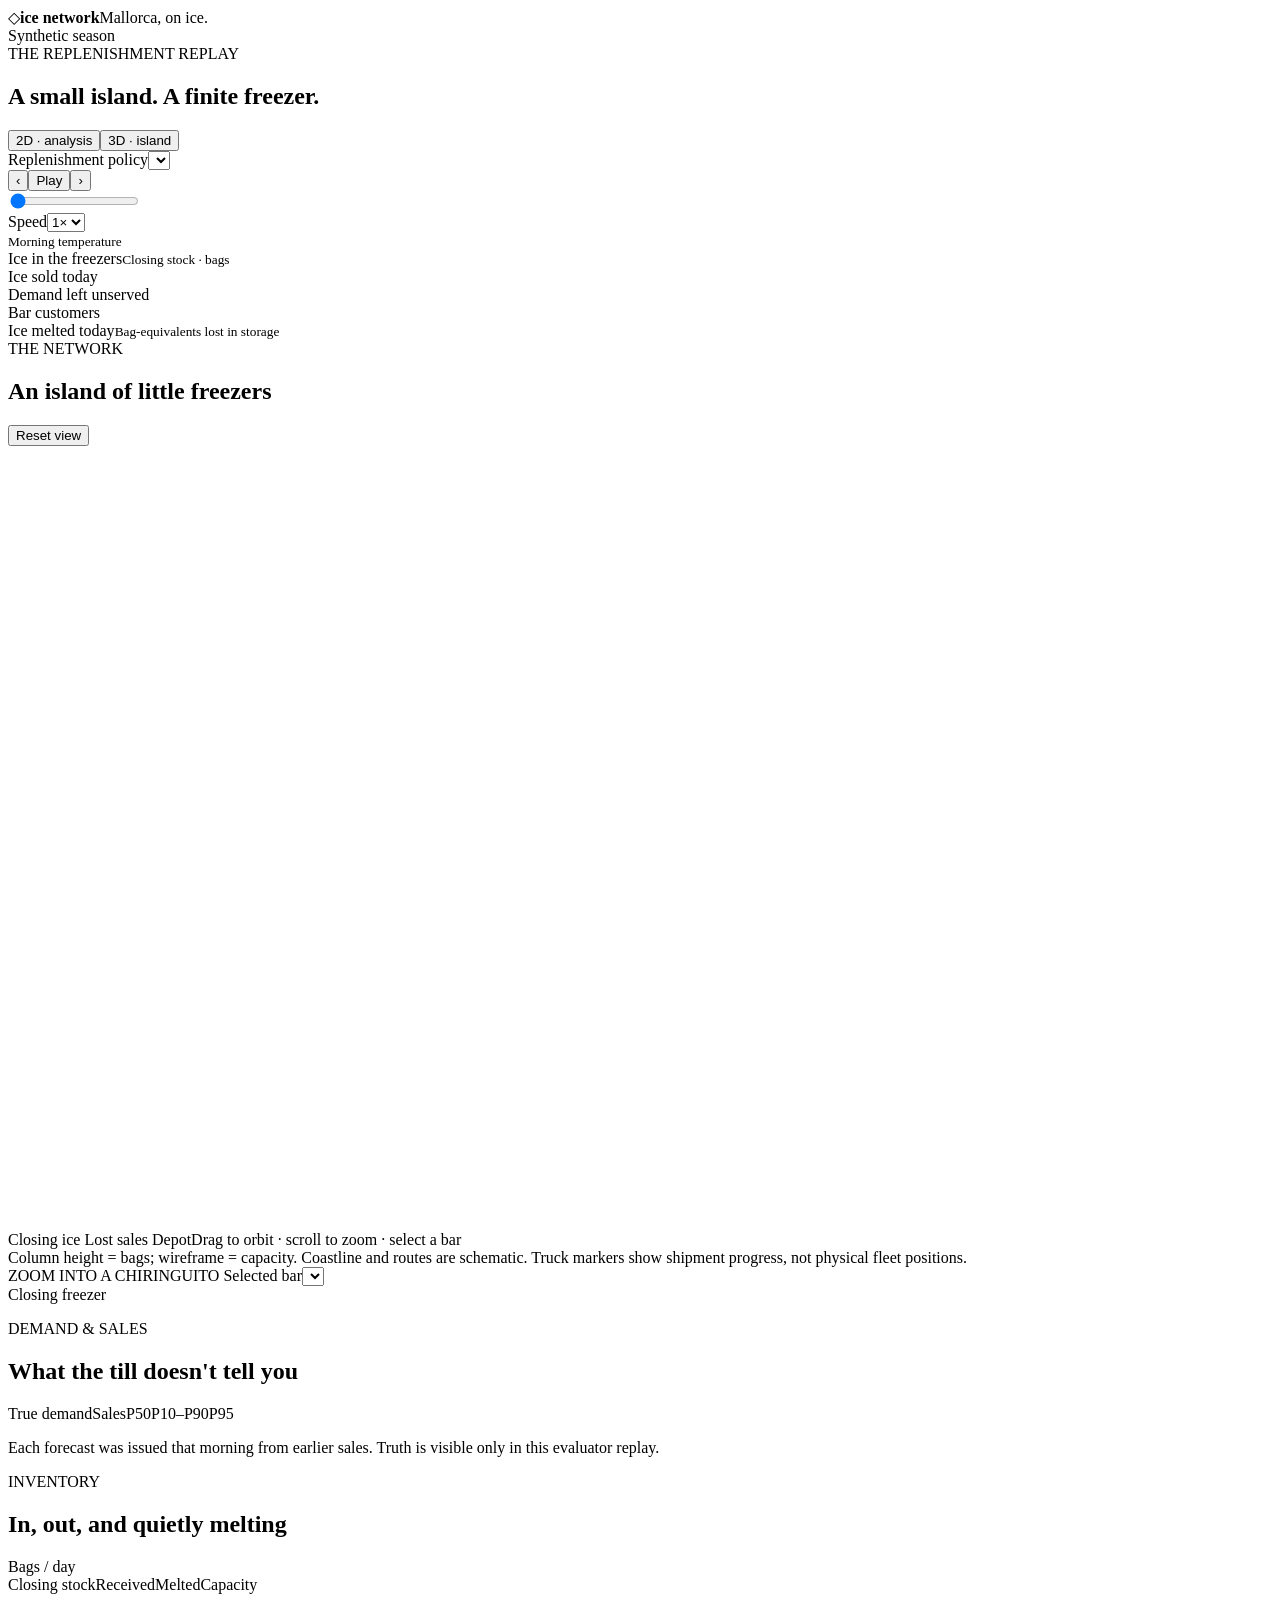
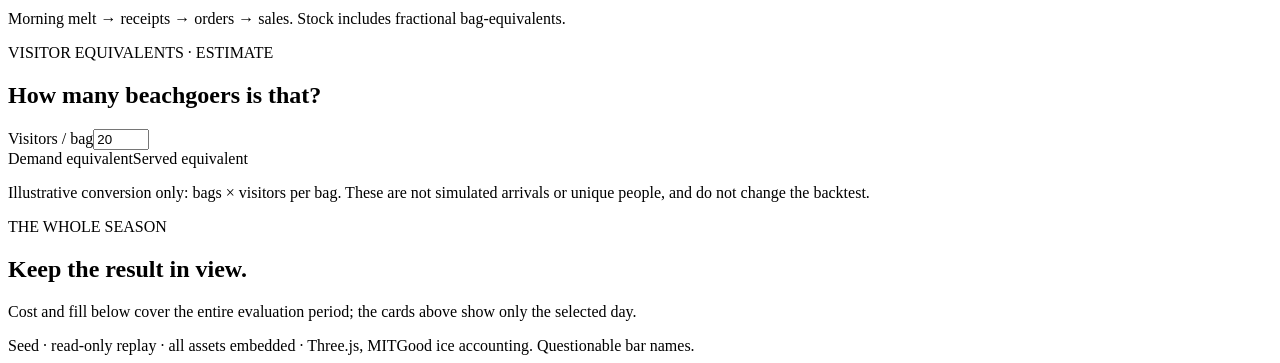
==== src/ice_network/web/replay.html @ 6d24e6cf "Add offline 2D and 3D season replay with linked charts and visitor estimates" ====
<!doctype html>
<html lang="en">
<head>
<meta charset="utf-8"><meta name="viewport" content="width=device-width, initial-scale=1">
<title>Ice network · Mallorca replay</title>
<link rel="icon" href="data:image/svg+xml,%3Csvg xmlns='http://www.w3.org/2000/svg' viewBox='0 0 40 40'%3E%3Crect width='40' height='40' rx='10' fill='%23177977'/%3E%3Cpath d='m20 7 12 7v13l-12 7-12-7V14zM8 14l12 7 12-7M20 21v13' stroke='white' fill='none' stroke-width='2'/%3E%3C/svg%3E">
<style>/* REPLAY_CSS */</style>
</head>
<body>
<header class="masthead">
  <div class="brand"><span class="cube" aria-hidden="true">◇</span><strong>ice network</strong><span class="divider"></span><span>Mallorca, on ice.</span></div>
  <div class="season"><i></i> Synthetic season <span id="season-year"></span></div>
</header>
<main>
  <section class="toolbar" aria-label="Replay controls">
    <div><span class="eyebrow">THE REPLENISHMENT REPLAY</span><h1>A small island. A finite freezer.</h1></div>
    <div class="view-toggle" aria-label="View"><button id="view-2d" aria-pressed="false">2D · analysis</button><button id="view-3d" class="active" aria-pressed="true">3D · island</button></div>
  </section>
  <section class="controls">
    <label class="policy-control">Replenishment policy<select id="policy"></select></label>
    <div class="play-controls"><button id="previous" aria-label="Previous day">‹</button><button id="play" aria-label="Play season">Play</button><button id="next" aria-label="Next day">›</button></div>
    <div class="scrubber"><div><strong id="date"></strong><span id="day-label"></span></div><input id="timeline" type="range" min="0" value="0" aria-label="Replay day"></div>
    <label class="speed-control">Speed<select id="speed"><option value="1000">1×</option><option value="450">2×</option><option value="180">5×</option></select></label>
    <div class="weather"><span id="temperature"></span><small>Morning temperature</small></div>
  </section>
  <section class="kpis" aria-label="Network totals for selected day">
    <div><span>Ice in the freezers</span><strong id="stock-kpi"></strong><small>Closing stock · bags</small></div>
    <div><span>Ice sold today</span><strong id="sales-kpi"></strong><small id="demand-kpi"></small></div>
    <div><span>Demand left unserved</span><strong id="lost-kpi" class="rust"></strong><small id="service-kpi"></small></div>
    <div><span>Bar customers</span><strong id="bars-kpi"></strong><small id="deliveries-kpi"></small></div>
    <div><span>Ice melted today</span><strong id="melt-kpi"></strong><small>Bag-equivalents lost in storage</small></div>
  </section>
  <section id="workspace" class="workspace mode-3d">
    <article class="island panel">
      <div class="panel-title"><div><span class="eyebrow">THE NETWORK</span><h2 id="map-title">An island of little freezers</h2></div><button id="reset-camera" class="quiet">Reset view</button></div>
      <div id="stage"><div id="scene-labels"></div><div id="webgl-fallback" hidden>3D is unavailable in this browser. The 2D map and charts still work.</div><svg id="map" viewBox="0 0 760 470" aria-label="Map of bars and depot routes"></svg></div>
      <div class="map-legend"><span><i class="dot teal"></i> Closing ice</span><span><i class="dot rust-bg"></i> Lost sales</span><span><i class="square"></i> Depot</span><span class="map-help" id="map-help">Drag to orbit · scroll to zoom · select a bar</span></div>
      <div class="map-note">Column height = bags; wireframe = capacity. Coastline and routes are schematic. Truck markers show shipment progress, not physical fleet positions.</div>
      <div id="route-summary" class="route-summary"></div>
    </article>
    <aside class="bar-panel panel">
      <span class="eyebrow">ZOOM INTO A CHIRINGUITO</span>
      <label for="bar" class="sr-only">Selected bar</label><select id="bar"></select>
      <div id="bar-badge" class="badge"></div>
      <div class="stock-heading"><span>Closing freezer</span><strong id="bar-stock"></strong></div>
      <div class="capacity-track"><div id="capacity-fill"></div></div>
      <dl id="bar-facts"></dl>
      <div class="bar-list" id="bar-list" aria-label="Select a bar"></div>
    </aside>
    <article class="panel chart-panel forecast-panel"><div class="panel-title"><div><span class="eyebrow">DEMAND & SALES</span><h2>What the till doesn't tell you</h2></div><span id="forecast-status" class="chart-caption"></span></div><div class="chart-legend"><span class="key actual">True demand</span><span class="key sold">Sales</span><span class="key forecast">P50</span><span class="key band">P10–P90</span><span class="key p95">P95</span></div><div id="forecast-chart" class="chart"></div><div id="forecast-readout" class="readout"></div><p class="chart-note">Each forecast was issued that morning from earlier sales. Truth is visible only in this evaluator replay.</p></article>
    <article class="panel chart-panel inventory-panel"><div class="panel-title"><div><span class="eyebrow">INVENTORY</span><h2>In, out, and quietly melting</h2></div><span class="chart-caption">Bags / day</span></div><div class="chart-legend"><span class="key sold">Closing stock</span><span class="key delivery">Received</span><span class="key lost">Melted</span><span class="key actual">Capacity</span></div><div id="inventory-chart" class="chart"></div><div id="inventory-readout" class="readout"></div><p class="chart-note">Morning melt → receipts → orders → sales. Stock includes fractional bag-equivalents.</p></article>
    <article class="panel chart-panel customer-panel"><div class="panel-title"><div><span class="eyebrow">VISITOR EQUIVALENTS · ESTIMATE</span><h2>How many beachgoers is that?</h2></div><label class="conversion">Visitors / bag<input id="visitors-per-bag" type="number" min="1" max="200" step="1" value="20"></label></div><div class="chart-legend"><span class="key actual">Demand equivalent</span><span class="key sold">Served equivalent</span></div><div id="customer-chart" class="chart"></div><div id="customer-readout" class="readout"></div><p class="chart-note">Illustrative conversion only: bags × visitors per bag. These are not simulated arrivals or unique people, and do not change the backtest.</p></article>
    <article class="panel results-panel"><span class="eyebrow">THE WHOLE SEASON</span><h2>Keep the result in view.</h2><p id="result-caption"></p><div id="policy-results"></div><p class="chart-note">Cost and fill below cover the entire evaluation period; the cards above show only the selected day.</p></article>
  </section>
  <footer><span>Seed <b id="seed"></b> · read-only replay · all assets embedded · Three.js, MIT</span><span>Good ice accounting. Questionable bar names.</span></footer>
</main>
<script id="replay-data" type="application/json">/* REPLAY_DATA */</script>
<!-- /* THREE_LICENSE */ -->
<script>/* THREE_BUNDLE */</script>
<script>/* REPLAY_JS */</script>
<script>/* SCENE_JS */</script>
</body></html>
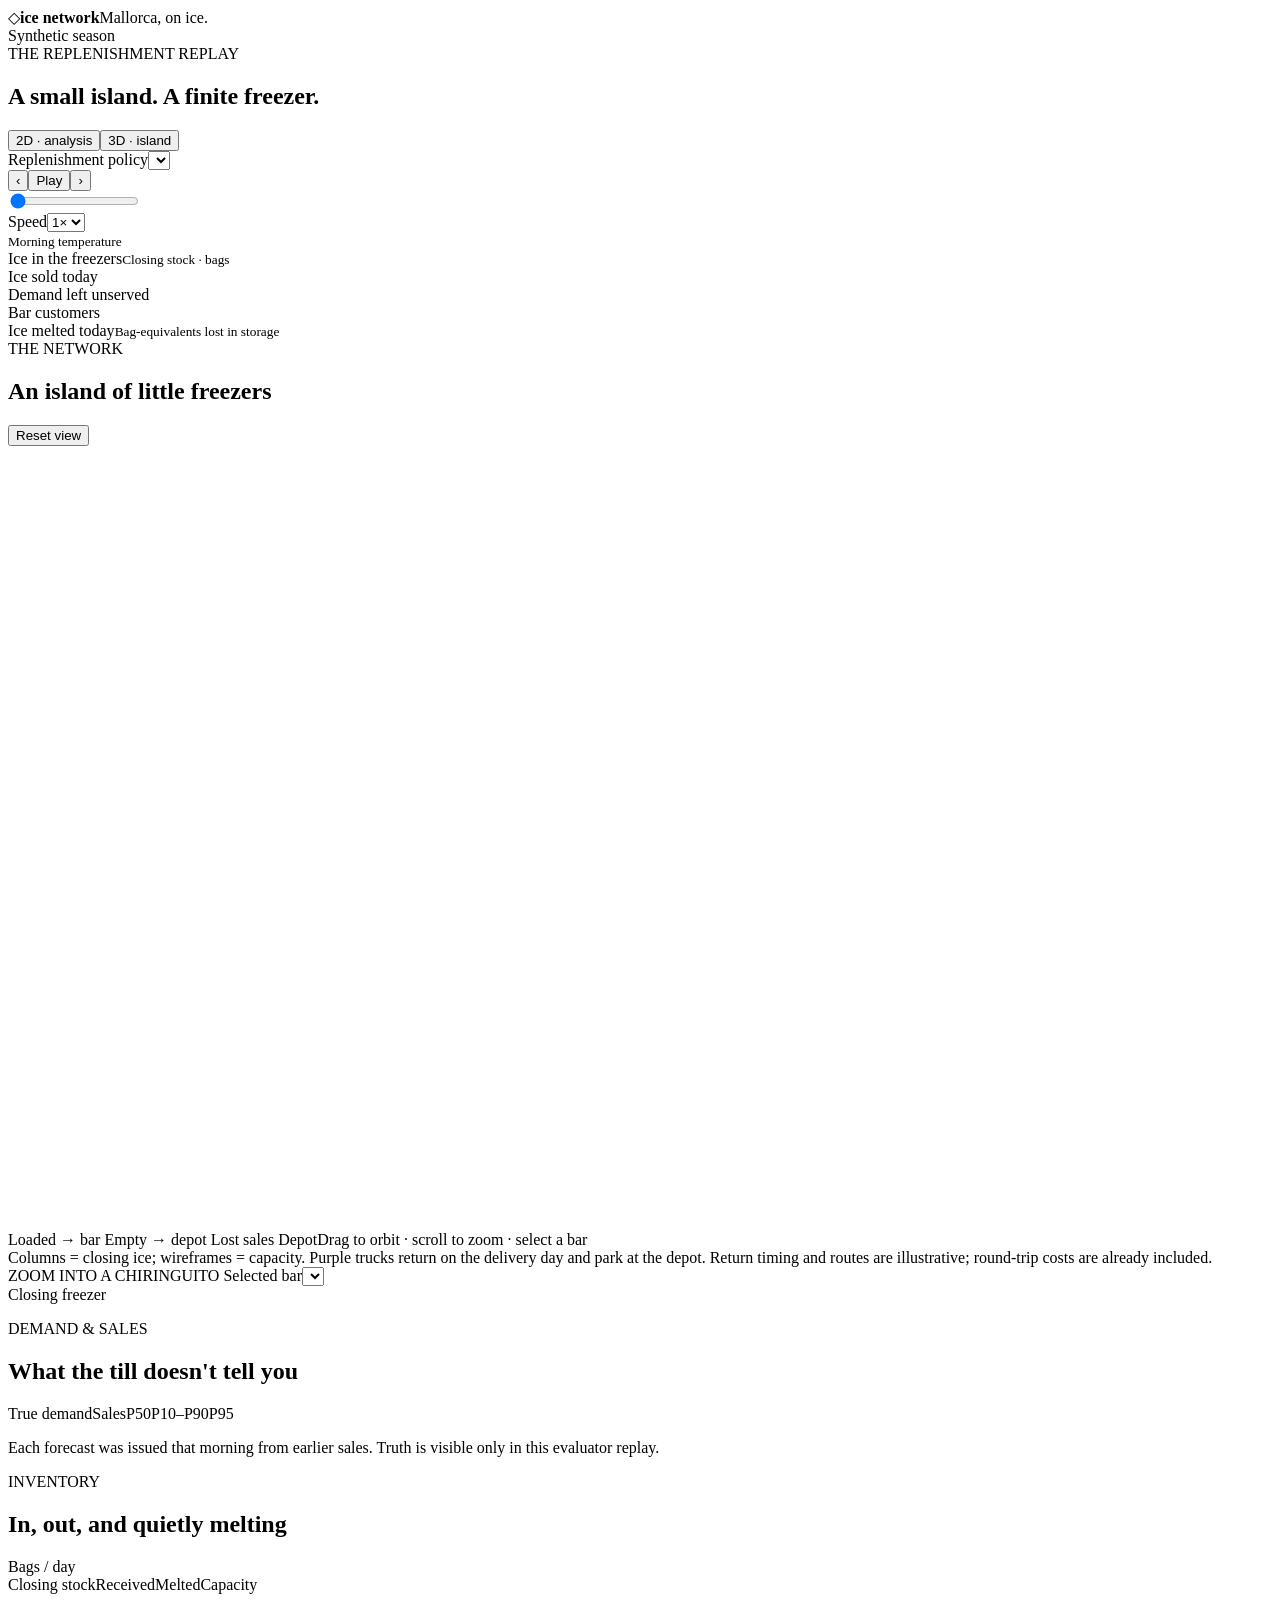
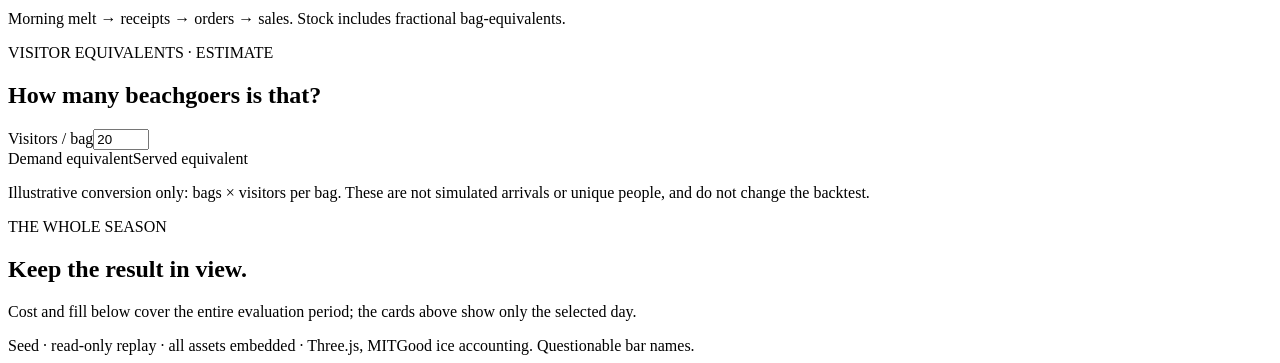
==== commit 65659026: "Animate empty truck returns to depots in purple" ====
--- a/src/ice_network/web/replay.html
+++ b/src/ice_network/web/replay.html
@@ -34,8 +34,8 @@
     <article class="island panel">
       <div class="panel-title"><div><span class="eyebrow">THE NETWORK</span><h2 id="map-title">An island of little freezers</h2></div><button id="reset-camera" class="quiet">Reset view</button></div>
       <div id="stage"><div id="scene-labels"></div><div id="webgl-fallback" hidden>3D is unavailable in this browser. The 2D map and charts still work.</div><svg id="map" viewBox="0 0 760 470" aria-label="Map of bars and depot routes"></svg></div>
-      <div class="map-legend"><span><i class="dot teal"></i> Closing ice</span><span><i class="dot rust-bg"></i> Lost sales</span><span><i class="square"></i> Depot</span><span class="map-help" id="map-help">Drag to orbit · scroll to zoom · select a bar</span></div>
-      <div class="map-note">Column height = bags; wireframe = capacity. Coastline and routes are schematic. Truck markers show shipment progress, not physical fleet positions.</div>
+      <div class="map-legend"><span><i class="dot teal"></i> Loaded → bar</span><span><i class="dot return-bg"></i> Empty → depot</span><span><i class="dot rust-bg"></i> Lost sales</span><span><i class="square"></i> Depot</span><span class="map-help" id="map-help">Drag to orbit · scroll to zoom · select a bar</span></div>
+      <div class="map-note">Columns = closing ice; wireframes = capacity. Purple trucks return on the delivery day and park at the depot. Return timing and routes are illustrative; round-trip costs are already included.</div>
       <div id="route-summary" class="route-summary"></div>
     </article>
     <aside class="bar-panel panel">
